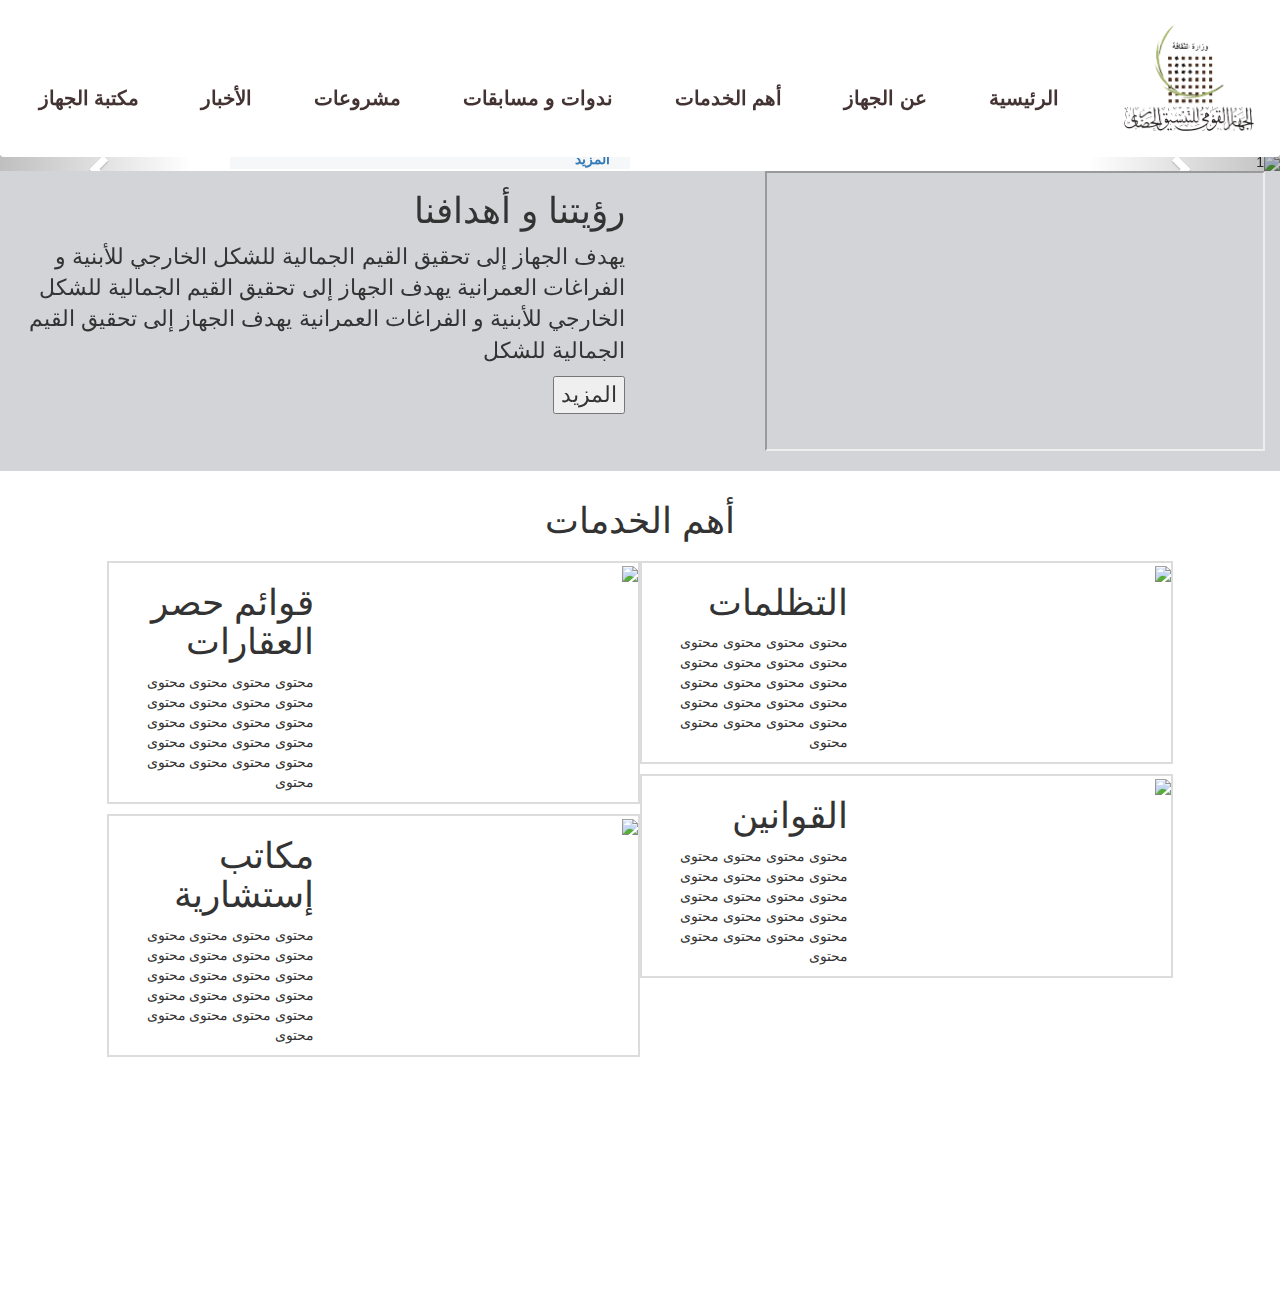
==== index.html @ 2d72dec8 "Version 1" ====
<!DOCTYPE html>
<html dir="rtl" lang="ar">

	<head>
		<meta charset="utf-8">
		<meta name="viewport" content="width=device-width, initial-scale=1, shrink-to-fit=no">
		<title> Urban Harmony </title>
		<link rel="stylesheet" href="css/bootstrap.min.css">
		<link rel="stylesheet" href="css/main.css">
	</head>

	<body>
		<!-- Code Start -->
		<div class="container-fluid">

			<div class="row">
				<header>
					<div class="col-xs-12 navbar sticky no-padding">
						<div class="nav-right-side col-xs-2 no-padding">
							<a id="logo" href="#"><img class="nav-brand" src="images/logo.png"></a>
						</div>
						<nav class="navul col-xs-10 no-padding">
							<ul class="col-xs-12">
								<li class="active"><a href="#" id="home">الرئيسية</a></li>
								<li><a href="#" id="about">عن الجهاز</a></li>
								<li><a href="#" id="services">أهم الخدمات </a></li>
								<li><a href="#" id="competitions">ندوات و مسابقات</a></li>
								<li><a href="#" id="projects">مشروعات</a></li>
								<li><a href="#" id="news">الأخبار</a></li>
								<li><a href="#" id="lib">مكتبة الجهاز</a></li>
							</ul>
						</nav>
					</div>
				</header>
			</div>

			<div class="page-content"> 

				<div class="row">
					<div class="col-xs-12 section2 no-padding ">
						<div id="myCarousel" class="carousel slide" data-ride="carousel">
							<!-- Indicators -->
							<ol class="carousel-indicators">
								<li data-target="#myCarousel" data-slide-to="0" class="active"></li>
								<li data-target="#myCarousel" data-slide-to="1"></li>
								<li data-target="#myCarousel" data-slide-to="2"></li>
							</ol>
							<!-- Wrapper for slides -->
							<div class="carousel-inner">
								<div class="item active">
									<img src="http://via.placeholder.com/1366x400" alt="1" style="width:100%;">
									<div class="carousel-content">
										<h1> عنوان الخبر </h1>
										<p>لوريم إيبسوم
											(Lorem Ipsum) هو ببساطة نص شكلي (بمعنى أن الغاية هي الشكل وليس المحتوى) ويُستخدم في صناعات المطابع ودور النشر. كان لوريم إيبسوم ولايزال المعيار للنص الشكلي منذ القرن الخامس عشر عندما قامت مطبعة مجهولة برص مجموعة من الأحرف بشكل عشوائي أخذتها من نص، لتكوّن كتيّب بمثابة دليل أو مرجع شكلي لهذه الأحرف. خمسة قرون من الزمن لم تقضي على هذا النص، بل انه حتى صار مستخدماً وبشكله الأصلي في الطباعة والتنضيد الإلكتروني. انتشر بشكل كبير في ستينيّات هذا القرن مع إصدار رقائق "ليتراسيت" (Letraset) البلاستيكية تحوي مقاطع من هذا النص، وعاد لينتشر مرة أخرى مؤخراَ مع ظهور برامج النشر الإلكتروني مثل "ألدوس بايج مايكر" (Aldus PageMaker) والتي حوت أيضاً على نسخ من نص لوريم إيبسوم.
										</p>
										<a href="#">المزيد</a>							  
									</div>
								</div>

								<div class="item">
									<img src="http://via.placeholder.com/1366x400" alt="3" style="width:100%;">
									<div class="carousel-content">
										<h1> عنوان الخبر </h1>
										<p>لوريم إيبسوم
											(Lorem Ipsum) هو ببساطة نص شكلي (بمعنى أن الغاية هي الشكل وليس المحتوى) ويُستخدم في صناعات المطابع ودور النشر. كان لوريم إيبسوم ولايزال المعيار للنص الشكلي منذ القرن الخامس عشر عندما قامت مطبعة مجهولة برص مجموعة من الأحرف بشكل عشوائي أخذتها من نص، لتكوّن كتيّب بمثابة دليل أو مرجع شكلي لهذه الأحرف. خمسة قرون من الزمن لم تقضي على هذا النص، بل انه حتى صار مستخدماً وبشكله الأصلي في الطباعة والتنضيد الإلكتروني. انتشر بشكل كبير في ستينيّات هذا القرن مع إصدار رقائق "ليتراسيت" (Letraset) البلاستيكية تحوي مقاطع من هذا النص، وعاد لينتشر مرة أخرى مؤخراَ مع ظهور برامج النشر الإلكتروني مثل "ألدوس بايج مايكر" (Aldus PageMaker) والتي حوت أيضاً على نسخ من نص لوريم إيبسوم.
										</p>
										<a href="#">المزيد</a>							  
									</div>
								</div>
								
								<div class="item">
									<img src="http://via.placeholder.com/1366x400" alt="3" style="width:100%;">
									<div class="carousel-content">
										<h1> عنوان الخبر </h1>
										<p>لوريم إيبسوم
											(Lorem Ipsum) هو ببساطة نص شكلي (بمعنى أن الغاية هي الشكل وليس المحتوى) ويُستخدم في صناعات المطابع ودور النشر. كان لوريم إيبسوم ولايزال المعيار للنص الشكلي منذ القرن الخامس عشر عندما قامت مطبعة مجهولة برص مجموعة من الأحرف بشكل عشوائي أخذتها من نص، لتكوّن كتيّب بمثابة دليل أو مرجع شكلي لهذه الأحرف. خمسة قرون من الزمن لم تقضي على هذا النص، بل انه حتى صار مستخدماً وبشكله الأصلي في الطباعة والتنضيد الإلكتروني. انتشر بشكل كبير في ستينيّات هذا القرن مع إصدار رقائق "ليتراسيت" (Letraset) البلاستيكية تحوي مقاطع من هذا النص، وعاد لينتشر مرة أخرى مؤخراَ مع ظهور برامج النشر الإلكتروني مثل "ألدوس بايج مايكر" (Aldus PageMaker) والتي حوت أيضاً على نسخ من نص لوريم إيبسوم.
										</p>
										<a href="#">المزيد</a>							  
									</div>
								</div>
								
								<!-- Left and right controls -->
								<a class="left carousel-control" href="#myCarousel" data-slide="prev">
									<span class="glyphicon glyphicon-chevron-left"></span>
									<span class="sr-only">Previous</span>
								</a>
								<a class="right carousel-control" href="#myCarousel" data-slide="next">
									<span class="glyphicon glyphicon-chevron-right"></span>
									<span class="sr-only">Next</span>
								</a>
							</div>
						</div>
					</div>
				</div>
				
				<div class="row">
					<div class="col-xs-12 no-padding sec3">
						<div class="col-xs-12 col-sm-6 sec3-leftside">
							<h1> رؤيتنا و أهدافنا</h1>
							<p>
								يهدف الجهاز إلى تحقيق القيم الجمالية للشكل الخارجي للأبنية و الفراغات العمرانية
								يهدف الجهاز إلى تحقيق القيم الجمالية للشكل الخارجي للأبنية و الفراغات العمرانية
								يهدف الجهاز إلى تحقيق القيم الجمالية للشكل 
							</p>
							<form class="sec3-btn" action="#">
								<input  type="submit" value="المزيد" />
							</form>
						</div>

						<div class="col-xs-12 col-sm-6 sec3-rightside">
							<iframe class="video-display"
									src="https://www.youtube.com/embed/tgbNymZ7vqY">
							</iframe>
						</div>
					</div>  
				</div>
				
				<div class="row">
					<div class="col-xs-10 sec4-services no-padding">
						<h1 class="sec4-h1">أهم الخدمات</h1>
						<div class="col-xs-12 col-sm-6 sec4-leftside no-padding">
							<div class="col-xs-12 upper-card no-padding service-card">
								<div class="col-xs-5 card-text">

									<h1>قوائم حصر العقارات</h1>
									<p>
										محتوى   محتوى   محتوى   محتوى   محتوى   محتوى   محتوى   محتوى   محتوى   محتوى   محتوى 
										محتوى   محتوى   محتوى   محتوى   محتوى   محتوى   محتوى   محتوى   محتوى   محتوى 
									</p>
								</div>
								<div class="card-img col-xs-7 no-padding ">
									<img class="sec4-card-img" src="http://via.placeholder.com/400x300">
								</div>
							</div>
							<div class="col-xs-12 down-card no-padding service-card">
								<div class="col-xs-5 card-text">

									<h1>مكاتب إستشارية</h1>
									<p>
										محتوى   محتوى   محتوى   محتوى   محتوى   محتوى   محتوى   محتوى   محتوى   محتوى   محتوى 
										محتوى   محتوى   محتوى   محتوى   محتوى   محتوى   محتوى   محتوى   محتوى   محتوى 
									</p>
								</div>
								<div class=" card-img col-xs-7 no-padding ">
									<img class="sec4-card-img" src="http://via.placeholder.com/400x300">
								</div>
							</div>
						</div> 
						<div class="col-xs-12 col-sm-6 sec4-rightside no-padding">
							<div class="col-xs-12 upper-card no-padding service-card">
								<div class="col-xs-5 card-text">

									<h1>التظلمات</h1>
									<p>
										محتوى   محتوى   محتوى   محتوى   محتوى   محتوى   محتوى   محتوى   محتوى   محتوى   محتوى 
										محتوى   محتوى   محتوى   محتوى   محتوى   محتوى   محتوى   محتوى   محتوى   محتوى 
									</p>
								</div>
								<div class="card-img col-xs-7 no-padding ">
									<img class="sec4-card-img" src="http://via.placeholder.com/400x300">
								</div>
							</div>
							<div class="col-xs-12 down-card no-padding service-card">
								<div class="col-xs-5 card-text">

									<h1>القوانين</h1>
									<p>
										محتوى   محتوى   محتوى   محتوى   محتوى   محتوى   محتوى   محتوى   محتوى   محتوى   محتوى 
										محتوى   محتوى   محتوى   محتوى   محتوى   محتوى   محتوى   محتوى   محتوى   محتوى 
									</p>
								</div>
								<div class=" card-img col-xs-7 no-padding ">
									<img class="sec4-card-img" src="http://via.placeholder.com/400x300">
								</div>
							</div>
						</div> 
					</div>
				</div>
			</div>				  
		</div>
		
		<!-- Code End --> 
		<script src="js/jquery-3.3.1.js"></script>
		<script src="https://cdnjs.cloudflare.com/ajax/libs/popper.js/1.12.9/umd/popper.min.js"></script>
		<script src="js/bootstrap.min.js"></script>

	</body>
</html>
---- css/main.css ----
.page-content{
	padding-top: 155px;	
}
.no-padding {
	padding: 0px;
}
.no-margin {
	margin:0px;
}
/** navbar start **/
.sticky {
  z-index:1000;
  position: fixed;
  top: 0;
  right: 0;
  left: 0;
}

.navbar {
	background-color: #ffffff;
}


.nav-right-side{
	float:right;
}

.nav-brand{
	width: 180px;
	height: 155px;
	float:right; 
	margin: 0;
    padding: 25px;
    color: #333;
}

nav ul {
  list-style-type: none;
  margin: 0 auto;
  margin-top: 77px;
 
}



nav {
  float: right;
}

nav ul li {
	
  float: right; 
  margin-right: 6%;
  font-size: 2vw;
  
}
nav ul li a {
  color: #433;
  text-decoration: none;
  text-transform: uppercase;
  font-size: 1.56vw;
  font-weight: bold;
  padding-bottom: .5em;
  transition: .10s color;
}
nav ul li a:hover {
  color: #6fb681;
  border-bottom: 3px solid #6fb681;
  text-decoration: none;
}
nav ul li a:active {
	 border-bottom: 3px solid #6fb681;
	 color: #6fb681;	
}
#home {
	    margin-right: -70px;
}
/** navbar end **/


/** carousel start **/
.carousel-img{
	position: relative;
}
.carousel-content {
    background-color: rgba(237, 239, 242, 0.5);
    width: 400px;
    height: 380px;
    position: absolute;
    bottom: 13%;
    left: 18%;
    z-index: 20;
    color: black;
}

.carousel-content p {
	width: 100%;
    word-wrap: break-word;
	padding: 20px 20px 0 20px;
}

.carousel-content h1 {
	padding-right: 20px;
}

.carousel-content a {
	font-weight: bolder;
	padding-right: 20px;
}

/** carousel end **/
/** sec3 our vision start **/
.sec3 {
	background-color: #d2d4d8;
	height:300px;
	width: 100%;
}

.video-display {
	height: 280px;
	width: 500px;
	float: none;
	margin: 0 auto;

	
}

.sec3-leftside {
    height: 100%;
    text-align: right;
    font-size: 22px;
}

sec3-btn{
	float: left;
	
}

/** sec3 our vision end **/
/** sec4 our services start **/
.sec4-services{
	height: 800px;
	margin: 0 auto;
	float: none;
}

/** sec4 our services start **/
.sec4-h1 {
	text-align: center;
	padding:  10px 0  10px 0;
}

.service-card{
	    border: solid 2px gainsboro;
}


.sec4-card-img {
	width:100%;
}

.sec4-services p {
	    width: 100%;
    word-wrap: break-word;
}

.down-card {
	    top: 10px;
}
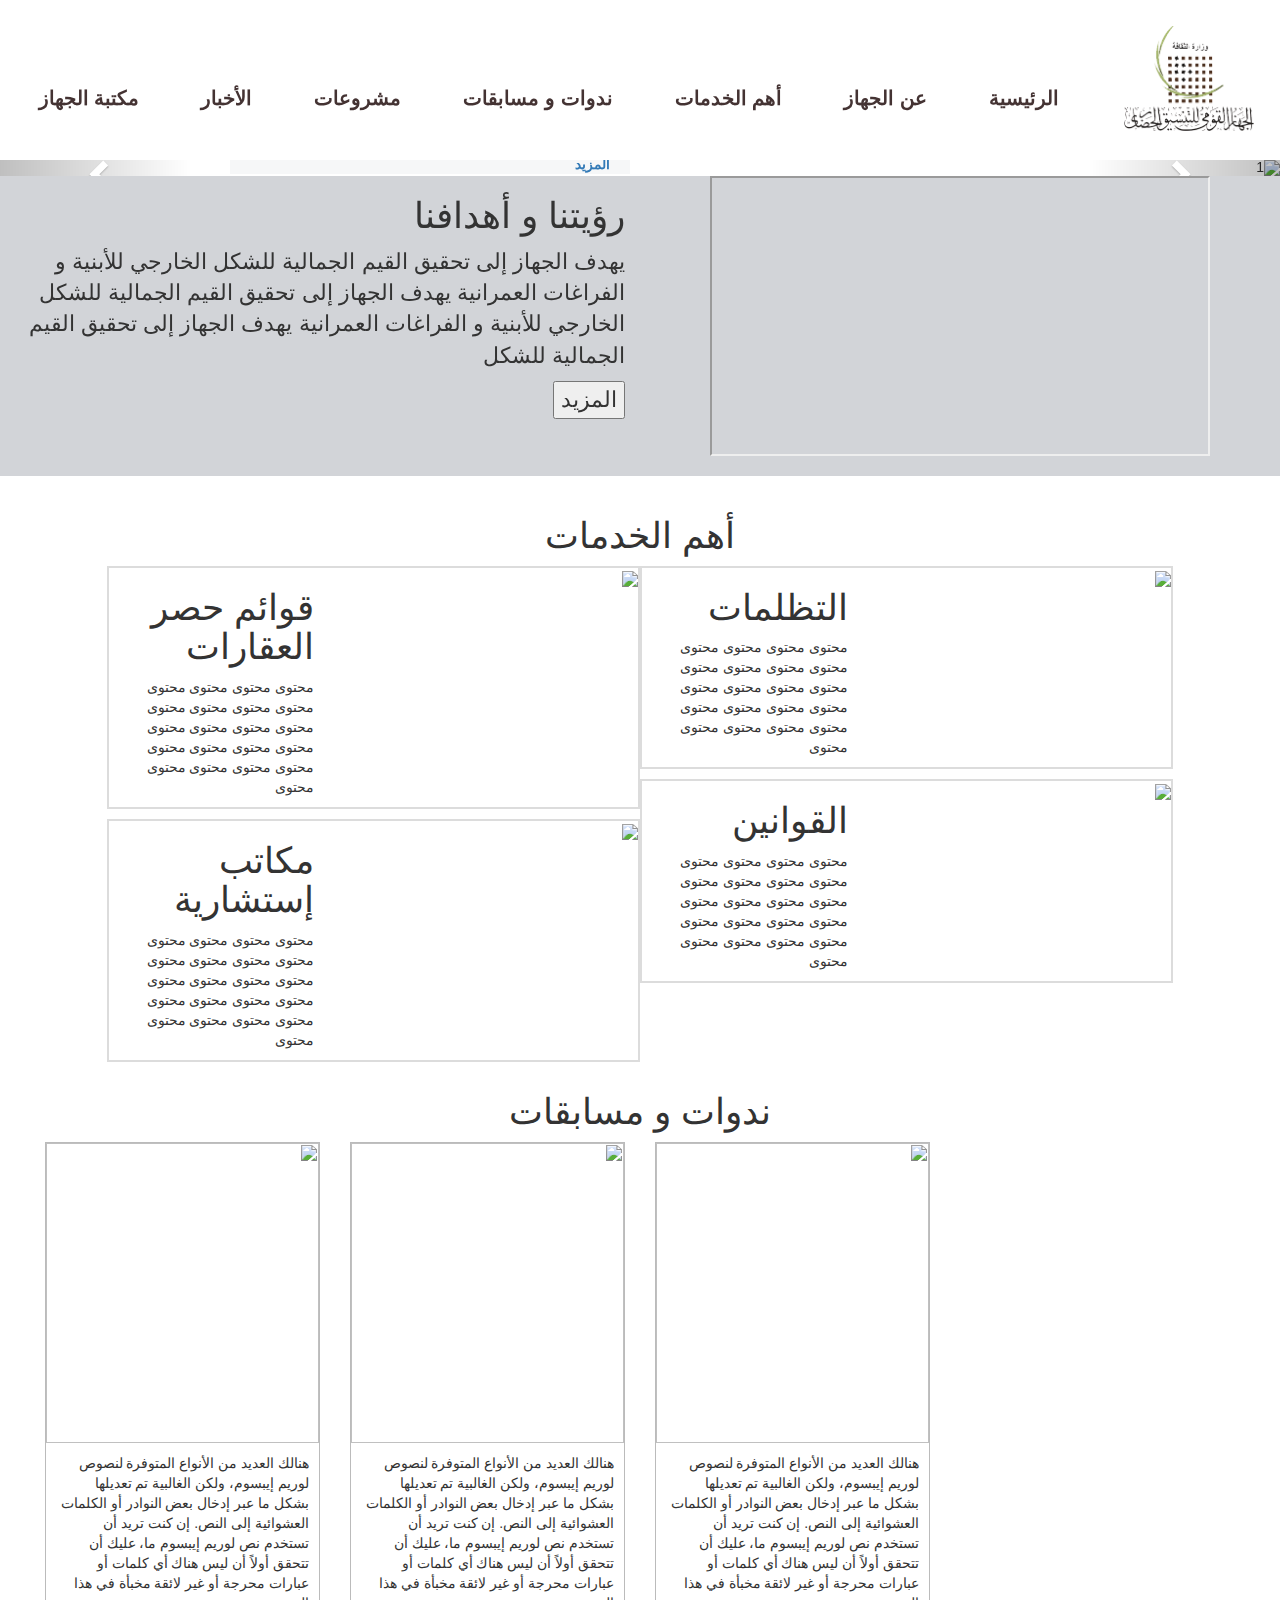
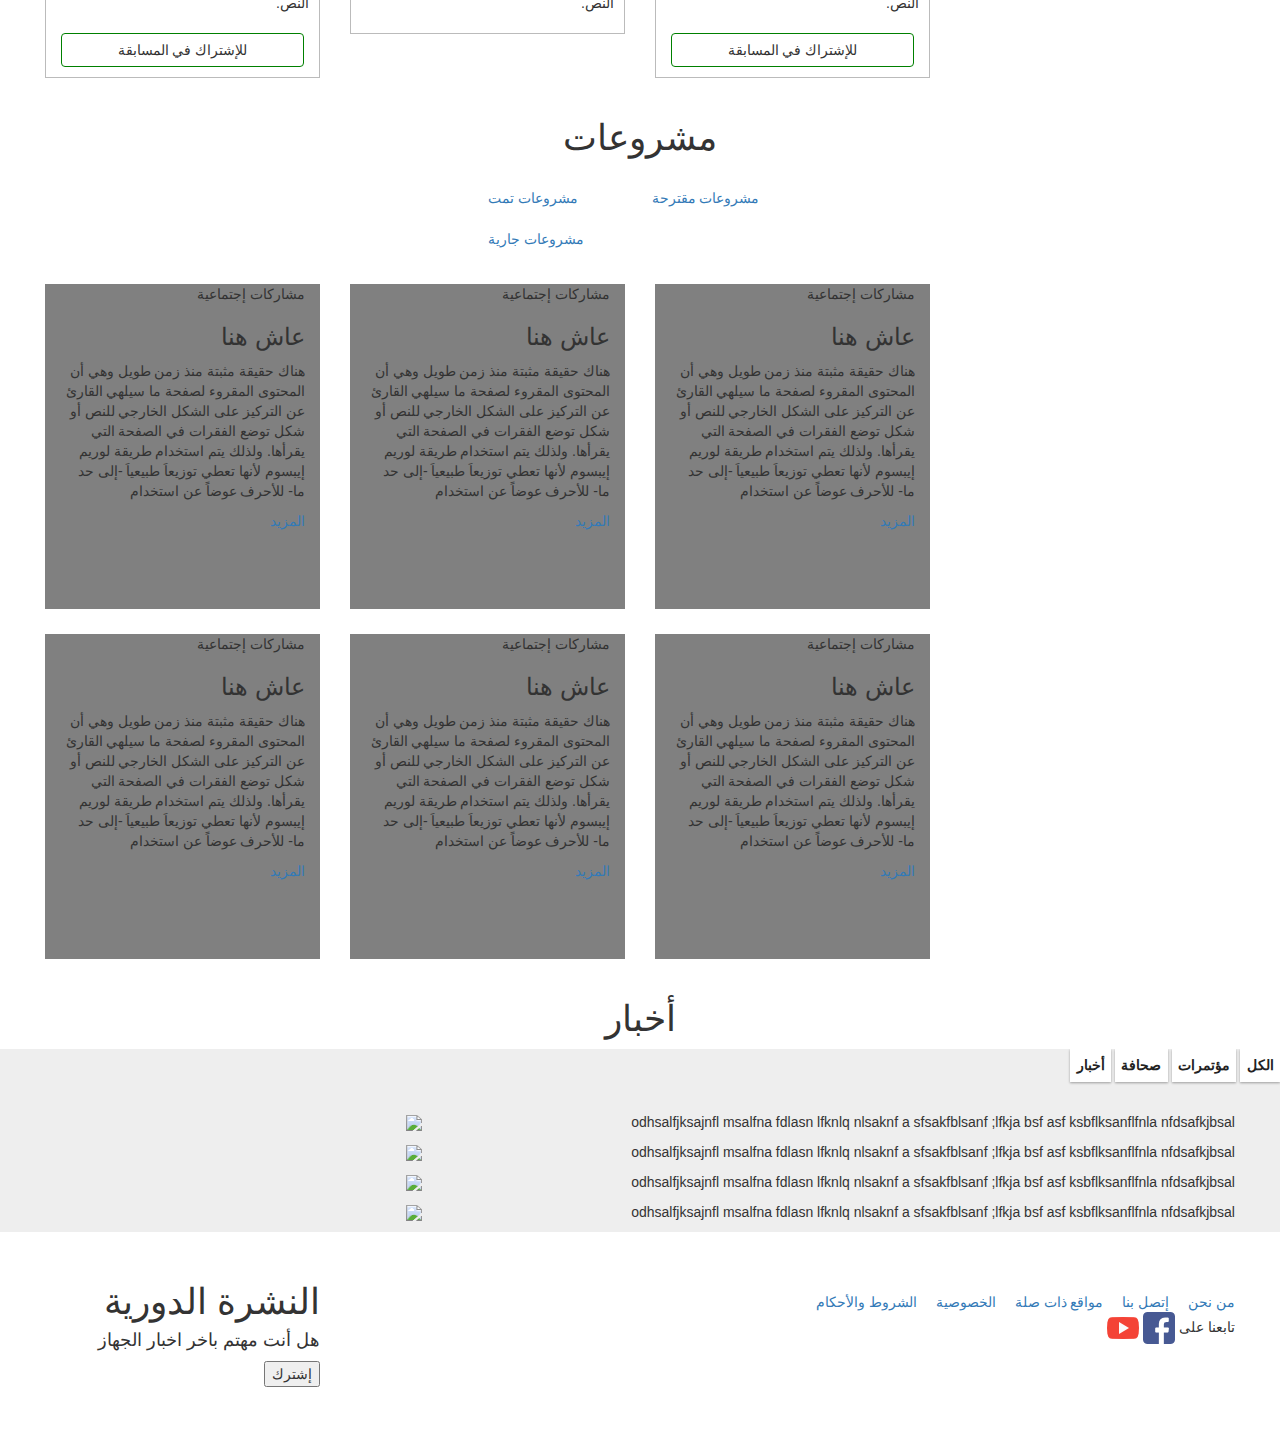
==== commit 569b087c: "Harmony" ====
--- a/index.html
+++ b/index.html
@@ -35,7 +35,7 @@
 			</div>
 
 			<div class="page-content"> 
-
+				<!-- Navbar --> 
 				<div class="row">
 					<div class="col-xs-12 section2 no-padding ">
 						<div id="myCarousel" class="carousel slide" data-ride="carousel">
@@ -68,7 +68,7 @@
 										<a href="#">المزيد</a>							  
 									</div>
 								</div>
-								
+
 								<div class="item">
 									<img src="http://via.placeholder.com/1366x400" alt="3" style="width:100%;">
 									<div class="carousel-content">
@@ -79,7 +79,7 @@
 										<a href="#">المزيد</a>							  
 									</div>
 								</div>
-								
+
 								<!-- Left and right controls -->
 								<a class="left carousel-control" href="#myCarousel" data-slide="prev">
 									<span class="glyphicon glyphicon-chevron-left"></span>
@@ -93,7 +93,7 @@
 						</div>
 					</div>
 				</div>
-				
+				<!-- Carousel -->  
 				<div class="row">
 					<div class="col-xs-12 no-padding sec3">
 						<div class="col-xs-12 col-sm-6 sec3-leftside">
@@ -115,10 +115,10 @@
 						</div>
 					</div>  
 				</div>
-				
+				<!-- Our Vision --> 
 				<div class="row">
 					<div class="col-xs-10 sec4-services no-padding">
-						<h1 class="sec4-h1">أهم الخدمات</h1>
+						<h1 class="sec-h1">أهم الخدمات</h1>
 						<div class="col-xs-12 col-sm-6 sec4-leftside no-padding">
 							<div class="col-xs-12 upper-card no-padding service-card">
 								<div class="col-xs-5 card-text">
@@ -177,13 +177,363 @@
 						</div> 
 					</div>
 				</div>
-			</div>				  
+				<!-- Competitions --> 
+				<div class="row">
+					<div class="col-xs-12 sec5">
+						<h1 class="sec-h1"> ندوات و مسابقات </h1>
+						<div class="col-xs-12 cardsContainer">
+							<div class="card-container col-xs-12 col-sm-3">
+								<div class="card col-xs-12 no-padding">
+									<div class="cardImg-container col-xs-12 no-padding">
+										<img class="cardImg" src="http://via.placeholder.com/300x300">
+									</div>
+									<div class="cardText col-xs-12">
+										<p>هنالك العديد من الأنواع المتوفرة لنصوص لوريم إيبسوم، ولكن الغالبية تم تعديلها بشكل ما عبر إدخال بعض النوادر أو الكلمات العشوائية إلى النص. إن كنت تريد أن تستخدم نص لوريم إيبسوم ما، عليك أن تتحقق أولاً أن ليس هناك أي كلمات أو عبارات محرجة أو غير لائقة مخبأة في هذا النص. </p>
+									</div>
+									<div class="col-xs-12 cardBtn">
+										<button type="button" class="actionBtn 	btn">للإشتراك في المسابقة</button>
+									</div>
+								</div>
+							</div>
+							<div class="card-container col-xs-12 col-sm-3">
+								<div class="card col-xs-12 no-padding">
+									<div class="cardImg-container col-xs-12 no-padding">
+										<img class="cardImg" src="http://via.placeholder.com/300x300">
+									</div>
+									<div class="cardText col-xs-12">
+										<p>هنالك العديد من الأنواع المتوفرة لنصوص لوريم إيبسوم، ولكن الغالبية تم تعديلها بشكل ما عبر إدخال بعض النوادر أو الكلمات العشوائية إلى النص. إن كنت تريد أن تستخدم نص لوريم إيبسوم ما، عليك أن تتحقق أولاً أن ليس هناك أي كلمات أو عبارات محرجة أو غير لائقة مخبأة في هذا النص. </p>
+									</div>
+
+								</div>
+							</div>
+							<div class="card-container col-xs-12 col-sm-3">
+								<div class="card col-xs-12 no-padding">
+									<div class="cardImg-container col-xs-12 no-padding">
+										<img class="cardImg" src="http://via.placeholder.com/300x300">
+									</div>
+									<div class="cardText col-xs-12">
+										<p>هنالك العديد من الأنواع المتوفرة لنصوص لوريم إيبسوم، ولكن الغالبية تم تعديلها بشكل ما عبر إدخال بعض النوادر أو الكلمات العشوائية إلى النص. إن كنت تريد أن تستخدم نص لوريم إيبسوم ما، عليك أن تتحقق أولاً أن ليس هناك أي كلمات أو عبارات محرجة أو غير لائقة مخبأة في هذا النص. </p>
+									</div>
+									<div class="col-xs-12 cardBtn">
+										<button type="button" class="actionBtn 	btn">للإشتراك في المسابقة</button>
+									</div>
+								</div>
+							</div>
+						</div>
+					</div>				  
+				</div>
+				<!-- Projects -->
+				<div class="row">
+					<h1 class="sec-h1">مشروعات</h1>
+					<div class="col-xs-12 tabs-container">
+						<ul class="col-xs-12 col-sm-4 nav nav-tabs no-padding">
+							<li><a data-toggle="tab" href="#menu3">مشروعات تمت</a></li>
+							<li><a data-toggle="tab" href="#menu2">مشروعات مقترحة</a></li>
+							<li><a data-toggle="tab" href="#menu1">مشروعات جارية</a></li>
+						</ul>
+
+
+						<div class="tab-content">
+							<div id="menu1" class="tab-pane fade col-xs-12 no-padding active in">
+								<div class="col-xs-12 tabs-upperRow">
+									<div class="col-xs-12 col-sm-3 projectCard-container">
+										<div class="projectCard col-xs-12 col-sm-12">
+											<p>مشاركات إجتماعية</p>
+											<h3>عاش هنا</h3>
+											<p>هناك حقيقة مثبتة منذ زمن طويل وهي أن المحتوى المقروء لصفحة ما سيلهي القارئ عن التركيز على الشكل الخارجي للنص أو شكل توضع الفقرات في الصفحة التي يقرأها. ولذلك يتم استخدام طريقة لوريم إيبسوم لأنها تعطي توزيعاَ طبيعياَ -إلى حد ما- للأحرف عوضاً عن استخدام</p>
+											<a href="#">المزيد</a>
+										</div>
+									</div>
+									<div class="col-xs-12 col-sm-3 projectCard-container">
+										<div class="projectCard col-xs-12 col-sm-12">
+											<p>مشاركات إجتماعية</p>
+											<h3>عاش هنا</h3>
+											<p>هناك حقيقة مثبتة منذ زمن طويل وهي أن المحتوى المقروء لصفحة ما سيلهي القارئ عن التركيز على الشكل الخارجي للنص أو شكل توضع الفقرات في الصفحة التي يقرأها. ولذلك يتم استخدام طريقة لوريم إيبسوم لأنها تعطي توزيعاَ طبيعياَ -إلى حد ما- للأحرف عوضاً عن استخدام</p>
+											<a href="#">المزيد</a>
+										</div>
+									</div>
+									<div class="col-xs-12 col-sm-3 projectCard-container">
+										<div class="projectCard col-xs-12 col-sm-12">
+											<p>مشاركات إجتماعية</p>
+											<h3>عاش هنا</h3>
+											<p>هناك حقيقة مثبتة منذ زمن طويل وهي أن المحتوى المقروء لصفحة ما سيلهي القارئ عن التركيز على الشكل الخارجي للنص أو شكل توضع الفقرات في الصفحة التي يقرأها. ولذلك يتم استخدام طريقة لوريم إيبسوم لأنها تعطي توزيعاَ طبيعياَ -إلى حد ما- للأحرف عوضاً عن استخدام</p>
+											<a href="#">المزيد</a>
+										</div>
+									</div>
+								</div>
+
+								<div class="col-xs-12 tabs-downRow">
+									<div class="col-xs-12 col-sm-3 projectCard-container">
+										<div class="projectCard col-xs-12 col-sm-12">
+											<p>مشاركات إجتماعية</p>
+											<h3>عاش هنا</h3>
+											<p>هناك حقيقة مثبتة منذ زمن طويل وهي أن المحتوى المقروء لصفحة ما سيلهي القارئ عن التركيز على الشكل الخارجي للنص أو شكل توضع الفقرات في الصفحة التي يقرأها. ولذلك يتم استخدام طريقة لوريم إيبسوم لأنها تعطي توزيعاَ طبيعياَ -إلى حد ما- للأحرف عوضاً عن استخدام</p>
+											<a href="#">المزيد</a>
+										</div>
+									</div>
+									<div class="col-xs-12 col-sm-3 projectCard-container">
+										<div class="projectCard col-xs-12 col-sm-12">
+											<p>مشاركات إجتماعية</p>
+											<h3>عاش هنا</h3>
+											<p>هناك حقيقة مثبتة منذ زمن طويل وهي أن المحتوى المقروء لصفحة ما سيلهي القارئ عن التركيز على الشكل الخارجي للنص أو شكل توضع الفقرات في الصفحة التي يقرأها. ولذلك يتم استخدام طريقة لوريم إيبسوم لأنها تعطي توزيعاَ طبيعياَ -إلى حد ما- للأحرف عوضاً عن استخدام</p>
+											<a href="#">المزيد</a>
+										</div>
+									</div>
+									<div class="col-xs-12 col-sm-3 projectCard-container">
+										<div class="projectCard col-xs-12 col-sm-12">
+											<p>مشاركات إجتماعية</p>
+											<h3>عاش هنا</h3>
+											<p>هناك حقيقة مثبتة منذ زمن طويل وهي أن المحتوى المقروء لصفحة ما سيلهي القارئ عن التركيز على الشكل الخارجي للنص أو شكل توضع الفقرات في الصفحة التي يقرأها. ولذلك يتم استخدام طريقة لوريم إيبسوم لأنها تعطي توزيعاَ طبيعياَ -إلى حد ما- للأحرف عوضاً عن استخدام</p>
+											<a href="#">المزيد</a>
+										</div>
+									</div>	
+								</div>
+
+							</div>
+							<div id="menu2" class="tab-pane fade col-xs-12 no-padding">
+								<div class="col-xs-12 tabs-upperRow">
+									<div class="col-xs-12 col-sm-3 projectCard-container">
+										<div class="projectCard col-xs-12 col-sm-12">
+											<p>مشاركات إجتماعية</p>
+											<h3>عاش هنا</h3>
+											<p>هناك حقيقة مثبتة منذ زمن طويل وهي أن المحتوى المقروء لصفحة ما سيلهي القارئ عن التركيز على الشكل الخارجي للنص أو شكل توضع الفقرات في الصفحة التي يقرأها. ولذلك يتم استخدام طريقة لوريم إيبسوم لأنها تعطي توزيعاَ طبيعياَ -إلى حد ما- للأحرف عوضاً عن استخدام</p>
+											<a href="#">المزيد</a>
+										</div>
+									</div>
+									<div class="col-xs-12 col-sm-3 projectCard-container">
+										<div class="projectCard col-xs-12 col-sm-12">
+											<p>مشاركات إجتماعية</p>
+											<h3>عاش هنا</h3>
+											<p>هناك حقيقة مثبتة منذ زمن طويل وهي أن المحتوى المقروء لصفحة ما سيلهي القارئ عن التركيز على الشكل الخارجي للنص أو شكل توضع الفقرات في الصفحة التي يقرأها. ولذلك يتم استخدام طريقة لوريم إيبسوم لأنها تعطي توزيعاَ طبيعياَ -إلى حد ما- للأحرف عوضاً عن استخدام</p>
+											<a href="#">المزيد</a>
+										</div>
+									</div>
+									<div class="col-xs-12 col-sm-3 projectCard-container">
+										<div class="projectCard col-xs-12 col-sm-12">
+											<p>مشاركات إجتماعية</p>
+											<h3>عاش هنا</h3>
+											<p>هناك حقيقة مثبتة منذ زمن طويل وهي أن المحتوى المقروء لصفحة ما سيلهي القارئ عن التركيز على الشكل الخارجي للنص أو شكل توضع الفقرات في الصفحة التي يقرأها. ولذلك يتم استخدام طريقة لوريم إيبسوم لأنها تعطي توزيعاَ طبيعياَ -إلى حد ما- للأحرف عوضاً عن استخدام</p>
+											<a href="#">المزيد</a>
+										</div>
+									</div>
+								</div>
+
+								<div class="col-xs-12 tabs-downRow">
+									<div class="col-xs-12 col-sm-3 projectCard-container">
+										<div class="projectCard col-xs-12 col-sm-12">
+											<p>مشاركات إجتماعية</p>
+											<h3>عاش هنا</h3>
+											<p>هناك حقيقة مثبتة منذ زمن طويل وهي أن المحتوى المقروء لصفحة ما سيلهي القارئ عن التركيز على الشكل الخارجي للنص أو شكل توضع الفقرات في الصفحة التي يقرأها. ولذلك يتم استخدام طريقة لوريم إيبسوم لأنها تعطي توزيعاَ طبيعياَ -إلى حد ما- للأحرف عوضاً عن استخدام</p>
+											<a href="#">المزيد</a>
+										</div>
+									</div>
+									<div class="col-xs-12 col-sm-3 projectCard-container">
+										<div class="projectCard col-xs-12 col-sm-12">
+											<p>مشاركات إجتماعية</p>
+											<h3>عاش هنا</h3>
+											<p>هناك حقيقة مثبتة منذ زمن طويل وهي أن المحتوى المقروء لصفحة ما سيلهي القارئ عن التركيز على الشكل الخارجي للنص أو شكل توضع الفقرات في الصفحة التي يقرأها. ولذلك يتم استخدام طريقة لوريم إيبسوم لأنها تعطي توزيعاَ طبيعياَ -إلى حد ما- للأحرف عوضاً عن استخدام</p>
+											<a href="#">المزيد</a>
+										</div>
+									</div>
+									<div class="col-xs-12 col-sm-3 projectCard-container">
+										<div class="projectCard col-xs-12 col-sm-12">
+											<p>مشاركات إجتماعية</p>
+											<h3>عاش هنا</h3>
+											<p>هناك حقيقة مثبتة منذ زمن طويل وهي أن المحتوى المقروء لصفحة ما سيلهي القارئ عن التركيز على الشكل الخارجي للنص أو شكل توضع الفقرات في الصفحة التي يقرأها. ولذلك يتم استخدام طريقة لوريم إيبسوم لأنها تعطي توزيعاَ طبيعياَ -إلى حد ما- للأحرف عوضاً عن استخدام</p>
+											<a href="#">المزيد</a>
+										</div>
+									</div>	
+								</div>
+
+							</div>
+							<div id="menu3" class="tab-pane fade col-xs-12 no-padding">
+								<div class="col-xs-12 tabs-upperRow">
+									<div class="col-xs-12 col-sm-3 projectCard-container">
+										<div class="projectCard col-xs-12 col-sm-12">
+											<p>مشاركات إجتماعية</p>
+											<h3>عاش هنا</h3>
+											<p>هناك حقيقة مثبتة منذ زمن طويل وهي أن المحتوى المقروء لصفحة ما سيلهي القارئ عن التركيز على الشكل الخارجي للنص أو شكل توضع الفقرات في الصفحة التي يقرأها. ولذلك يتم استخدام طريقة لوريم إيبسوم لأنها تعطي توزيعاَ طبيعياَ -إلى حد ما- للأحرف عوضاً عن استخدام</p>
+											<a href="#">المزيد</a>
+										</div>
+									</div>
+									<div class="col-xs-12 col-sm-3 projectCard-container">
+										<div class="projectCard col-xs-12 col-sm-12">
+											<p>مشاركات إجتماعية</p>
+											<h3>عاش هنا</h3>
+											<p>هناك حقيقة مثبتة منذ زمن طويل وهي أن المحتوى المقروء لصفحة ما سيلهي القارئ عن التركيز على الشكل الخارجي للنص أو شكل توضع الفقرات في الصفحة التي يقرأها. ولذلك يتم استخدام طريقة لوريم إيبسوم لأنها تعطي توزيعاَ طبيعياَ -إلى حد ما- للأحرف عوضاً عن استخدام</p>
+											<a href="#">المزيد</a>
+										</div>
+									</div>
+									<div class="col-xs-12 col-sm-3 projectCard-container">
+										<div class="projectCard col-xs-12 col-sm-12">
+											<p>مشاركات إجتماعية</p>
+											<h3>عاش هنا</h3>
+											<p>هناك حقيقة مثبتة منذ زمن طويل وهي أن المحتوى المقروء لصفحة ما سيلهي القارئ عن التركيز على الشكل الخارجي للنص أو شكل توضع الفقرات في الصفحة التي يقرأها. ولذلك يتم استخدام طريقة لوريم إيبسوم لأنها تعطي توزيعاَ طبيعياَ -إلى حد ما- للأحرف عوضاً عن استخدام</p>
+											<a href="#">المزيد</a>
+										</div>
+									</div>
+								</div>
+
+								<div class="col-xs-12 tabs-downRow">
+									<div class="col-xs-12 col-sm-3 projectCard-container">
+										<div class="projectCard col-xs-12 col-sm-12">
+											<p>مشاركات إجتماعية</p>
+											<h3>عاش هنا</h3>
+											<p>هناك حقيقة مثبتة منذ زمن طويل وهي أن المحتوى المقروء لصفحة ما سيلهي القارئ عن التركيز على الشكل الخارجي للنص أو شكل توضع الفقرات في الصفحة التي يقرأها. ولذلك يتم استخدام طريقة لوريم إيبسوم لأنها تعطي توزيعاَ طبيعياَ -إلى حد ما- للأحرف عوضاً عن استخدام</p>
+											<a href="#">المزيد</a>
+										</div>
+									</div>
+									<div class="col-xs-12 col-sm-3 projectCard-container">
+										<div class="projectCard col-xs-12 col-sm-12">
+											<p>مشاركات إجتماعية</p>
+											<h3>عاش هنا</h3>
+											<p>هناك حقيقة مثبتة منذ زمن طويل وهي أن المحتوى المقروء لصفحة ما سيلهي القارئ عن التركيز على الشكل الخارجي للنص أو شكل توضع الفقرات في الصفحة التي يقرأها. ولذلك يتم استخدام طريقة لوريم إيبسوم لأنها تعطي توزيعاَ طبيعياَ -إلى حد ما- للأحرف عوضاً عن استخدام</p>
+											<a href="#">المزيد</a>
+										</div>
+									</div>
+									<div class="col-xs-12 col-sm-3 projectCard-container">
+										<div class="projectCard col-xs-12 col-sm-12">
+											<p>مشاركات إجتماعية</p>
+											<h3>عاش هنا</h3>
+											<p>هناك حقيقة مثبتة منذ زمن طويل وهي أن المحتوى المقروء لصفحة ما سيلهي القارئ عن التركيز على الشكل الخارجي للنص أو شكل توضع الفقرات في الصفحة التي يقرأها. ولذلك يتم استخدام طريقة لوريم إيبسوم لأنها تعطي توزيعاَ طبيعياَ -إلى حد ما- للأحرف عوضاً عن استخدام</p>
+											<a href="#">المزيد</a>
+										</div>
+									</div>	
+								</div>
+
+							</div>
+
+						</div>
+					</div>
+				</div>
+				<!--News-->
+				<div class="row">
+					<h1 class="sec-h1"> أخبار</h1>
+					<div class="filter-container"> 
+							<input type="radio" id="all" name="color"/>
+							<label class="filter-allBtn filterBtn" for="all">الكل</label>
+							<input type="radio" id="conferenceCard" name="color" />
+							<label class="filter-conBtn filterBtn" for="conferenceCard">مؤتمرات</label>
+							<input type="radio" id="pressCard" name="color"/>
+							<label class="filter-pressBtn filterBtn" for="pressCard">صحافة</label>
+							<input type="radio" id="newsCard" name="color"/>
+							<label class="filter-newsCard filterBtn" for="newsCard">أخبار</label>
+						<!--NEWS CARDS START-->
+						<div class="tite conferenceCard col-xs-12"> 
+							<div class="col-xs-12 card-container">
+								<div class="col-xs-4">
+									<img src="#">
+								</div>
+								<div class="col-xs-8">
+									<p>odhsalfjksajnfl msalfna fdlasn lfknlq nlsaknf a
+										sfsakfblsanf ;lfkja bsf
+										asf ksbflksanflfnla nfdsafkjbsal</p>
+								</div>
+							</div>
+
+						</div>
+
+						<div class="tile pressCard col-xs-12">
+							<div class="col-xs-12 card-container">
+								<div class="col-xs-4">
+									<img src="#">
+								</div>
+								<div class="col-xs-8">
+									<p>odhsalfjksajnfl msalfna fdlasn lfknlq nlsaknf a
+										sfsakfblsanf ;lfkja bsf
+										asf ksbflksanflfnla nfdsafkjbsal</p>
+								</div>
+							</div>
+
+						</div>
+
+						<div class="tile conferenceCard col-xs-12">
+							<div class="col-xs-12 card-container">
+								<div class="col-xs-4">
+									<img src="#">
+								</div>
+								<div class="col-xs-8">
+									<p>odhsalfjksajnfl msalfna fdlasn lfknlq nlsaknf a
+										sfsakfblsanf ;lfkja bsf
+										asf ksbflksanflfnla nfdsafkjbsal</p>
+								</div>
+							</div>
+
+
+						</div>
+
+						<div class="tile newsCard col-xs-12">     
+							<div class="col-xs-12 card-container">
+								<div class="col-xs-4">
+									<img src="#">
+								</div>
+								<div class="col-xs-8">
+									<p>odhsalfjksajnfl msalfna fdlasn lfknlq nlsaknf a
+										sfsakfblsanf ;lfkja bsf
+										asf ksbflksanflfnla nfdsafkjbsal</p>
+								</div>
+							</div>
+
+						</div>
+						<!--NEWS CARDS END-->
+					</div>
+				</div>
+
+
+			</div>
+			<!-- Footer -->
+			<div class="row">
+				<div class="col-xs-12 footer_container">
+					<div class="footer col-xs-12">
+						<div class="footer-leftSide col-xs-3">
+							<h1> النشرة الدورية</h1>
+							<h4> هل أنت مهتم باخر اخبار الجهاز</h4>
+							<button type="button" class="subscribeBtn">إشترك</button>
+						</div>
+						<div class="footer-rightSide col-xs-9">
+							<div class="footerLinks col-xs-12 no-padding">
+								<a href="#">من نحن</a>
+								<a href="#">إتصل بنا</a>
+								<a href="#">مواقع ذات صلة</a>
+								<a href="#">الخصوصية</a>
+								<a href="#">الشروط والأحكام</a>
+							</div>
+							<div class="col-xs-12 no-padding followUs">
+								<span>تابعنا على</span>
+								<a href="default.asp"><img src="images/icons/facebook.png" class="fbIcon" ></a>
+								<a href="default.asp"><img src="images/icons/youtube.png" class="ytIcon" ></a>
+							</div>
+						</div>
+					</div>
+				</div>
+			</div>
 		</div>
-		
+
 		<!-- Code End --> 
 		<script src="js/jquery-3.3.1.js"></script>
 		<script src="https://cdnjs.cloudflare.com/ajax/libs/popper.js/1.12.9/umd/popper.min.js"></script>
 		<script src="js/bootstrap.min.js"></script>
 
 	</body>
-</html>+</html>
+
+
+
+
+
+
+
+
+
+
+
+
+
+
+
+
+
+
+
+
+
--- a/css/main.css
+++ b/css/main.css
@@ -1,5 +1,7 @@
-.page-content{
-	padding-top: 155px;	
+
+.sec-h1{
+	text-align: center;
+	padding-top: 20px;
 }
 .no-padding {
 	padding: 0px;
@@ -7,107 +9,92 @@
 .no-margin {
 	margin:0px;
 }
+.page-content {
+	padding-top: 160px;
+}
+
 /** navbar start **/
 .sticky {
-  z-index:1000;
-  position: fixed;
-  top: 0;
-  right: 0;
-  left: 0;
-}
-
+	z-index:1000;
+	position: fixed;
+	top: 0;
+	right: 0;
+	left: 0;
+}
 .navbar {
 	background-color: #ffffff;
 }
-
-
 .nav-right-side{
 	float:right;
 }
-
 .nav-brand{
 	width: 180px;
 	height: 155px;
 	float:right; 
 	margin: 0;
-    padding: 25px;
-    color: #333;
-}
-
+	padding: 25px;
+	color: #333;
+}
 nav ul {
-  list-style-type: none;
-  margin: 0 auto;
-  margin-top: 77px;
- 
-}
-
-
-
-nav {
-  float: right;
-}
-
+	list-style-type: none;
+	margin: 0 auto;
+	margin-top: 77px;
+}
 nav ul li {
-	
-  float: right; 
-  margin-right: 6%;
-  font-size: 2vw;
-  
+
+	float: right; 
+	margin-right: 6%;
+	font-size: 2vw;
 }
 nav ul li a {
-  color: #433;
-  text-decoration: none;
-  text-transform: uppercase;
-  font-size: 1.56vw;
-  font-weight: bold;
-  padding-bottom: .5em;
-  transition: .10s color;
+	color: #433;
+	text-decoration: none;
+	text-transform: uppercase;
+	font-size: 1.56vw;
+	font-weight: bold;
+	padding-bottom: .5em;
+	transition: .10s color;
 }
 nav ul li a:hover {
-  color: #6fb681;
-  border-bottom: 3px solid #6fb681;
-  text-decoration: none;
+	color: #6fb681;
+	border-bottom: 3px solid #6fb681;
+	text-decoration: none;
 }
 nav ul li a:active {
-	 border-bottom: 3px solid #6fb681;
-	 color: #6fb681;	
+	border-bottom: 3px solid #6fb681;
+	color: #6fb681;	
 }
 #home {
-	    margin-right: -70px;
+	margin-right: -70px;
 }
 /** navbar end **/
-
 
 /** carousel start **/
 .carousel-img{
 	position: relative;
 }
 .carousel-content {
-    background-color: rgba(237, 239, 242, 0.5);
-    width: 400px;
-    height: 380px;
-    position: absolute;
-    bottom: 13%;
-    left: 18%;
-    z-index: 20;
-    color: black;
-}
-
+	background-color: rgba(237, 239, 242, 0.5);
+	width: 400px;
+	height: 380px;
+	position: absolute;
+	bottom: 13%;
+	left: 18%;
+	z-index: 20;
+	color: black;
+}
 .carousel-content p {
 	width: 100%;
-    word-wrap: break-word;
+	word-wrap: break-word;
 	padding: 20px 20px 0 20px;
 }
-
 .carousel-content h1 {
 	padding-right: 20px;
 }
-
 .carousel-content a {
 	font-weight: bolder;
 	padding-right: 20px;
 }
-
 /** carousel end **/
 /** sec3 our vision start **/
 .sec3 {
@@ -115,55 +102,177 @@
 	height:300px;
 	width: 100%;
 }
-
 .video-display {
+	display:block;
 	height: 280px;
 	width: 500px;
 	float: none;
 	margin: 0 auto;
-
-	
-}
-
+}
 .sec3-leftside {
-    height: 100%;
-    text-align: right;
-    font-size: 22px;
-}
-
+	height: 100%;
+	text-align: right;
+	font-size: 22px;
+}
 sec3-btn{
 	float: left;
-	
-}
-
+}
 /** sec3 our vision end **/
+
 /** sec4 our services start **/
 .sec4-services{
-	height: 800px;
 	margin: 0 auto;
 	float: none;
 }
-
 /** sec4 our services start **/
-.sec4-h1 {
-	text-align: center;
-	padding:  10px 0  10px 0;
-}
-
 .service-card{
-	    border: solid 2px gainsboro;
-}
-
-
+	border: solid 2px gainsboro;
+}
 .sec4-card-img {
 	width:100%;
 }
-
 .sec4-services p {
-	    width: 100%;
-    word-wrap: break-word;
-}
-
+	width: 100%;
+	word-wrap: break-word;
+}
 .down-card {
-	    top: 10px;
-}
+	top: 10px;
+}
+/** sec4 our services end **/
+
+/** sec5 Competetions start **/
+.card {
+	border: 1px solid #bbbbbb;
+}
+.cardText {
+	width: 100%;
+	word-wrap: break-word;
+}
+.cardImg-container {
+	width:100%;
+}
+.cardImg {
+	width: 100%;
+	height: 300px;
+}
+.cardText {
+	padding: 10px;
+}
+.actionBtn {
+	width: 100%;
+	background: white;
+	border: 1px solid green;
+}
+.cardBtn{
+	padding-bottom: 10px;
+}
+/** sec5 Competetions end **/
+
+/** sec5 Projects start **/
+.nav-tabs li a {
+	margin-left: 40px;
+}
+.tabs-container ul {
+	margin: 0 auto;
+	float: none;
+}
+.tabs-container {
+	padding-top: 10px;
+}
+.tabs-upperRow{
+	padding-top: 25px;
+}
+.tabs-downRow{
+	margin-top: 25px;
+}
+.nav-tabs li.active a, .nav-tabs li.active a:focus, .nav-tabs li.active a:hover{
+	border: none;
+	border-bottom: 1px solid yellow;
+}
+.nav-tabs {
+	border-bottom: none;
+}
+.projectCard{
+	background-color: gray;
+	height: 325px;
+}
+/** sec5 Projects end **/
+
+/** sec5 News start **/
+
+/*FILTER START*/
+.filter-container {
+	width:100%;
+	margin:0 auto;
+	background: #eee;
+	overflow: hidden;
+}
+input[type="radio"] {
+
+	display:none;
+}
+label {
+
+	text-align:center;
+	background:#ffffff;
+	box-shadow: 0 1px 3px rgba(0,0,0,0.12), 0 1px 2px rgba(0,0,0,0.24);
+	color:#222222;
+	padding:0.5%;
+	margin-bottom:30px;
+	cursor:pointer;
+}
+input[type="radio"][id="conferenceCard"]:checked + label {
+	background:#6666ff;
+}
+input[type="radio"][id="conferenceCard"]:checked ~ .pressCard, input[type="radio"][id="conferenceCard"]:checked ~ .newsCard {
+	width:0;
+	height:0;
+	padding:0;
+	margin:0;
+	opacity:0;
+}
+input[type="radio"][id="pressCard"]:checked + label {
+	background:#ff4466;
+}
+input[type="radio"][id="pressCard"]:checked ~ .conferenceCard, input[type="radio"][id="pressCard"]:checked ~ .newsCard {
+	width:0;
+	height:0;
+	padding:0;
+	margin:0;
+	opacity:0;
+}
+input[type="radio"][id="newsCard"]:checked + label {
+	background:#66dd99;
+}
+input[type="radio"][id="newsCard"]:checked ~ .conferenceCard, input[type="radio"][id="newsCard"]:checked ~ .pressCard {
+	width:0;
+	height:0;
+	padding:0;
+	margin:0;
+	opacity:0;
+}
+.tile {
+
+
+	transition:all 0.5s;
+
+}
+/*FILTER END*/
+
+/** sec5 News end **/
+
+/** sec5 Footer start **/
+.footer {
+	padding-top: 30px;
+	height:200px;
+}
+.footer-rightSide .footerLinks a{
+	padding-top: 30px;
+	padding: 15px 0px 0px 15px;
+}
+.footer-rightSide{
+	padding-top: 30px;
+}
+
+
+/** sec5 footer end **/
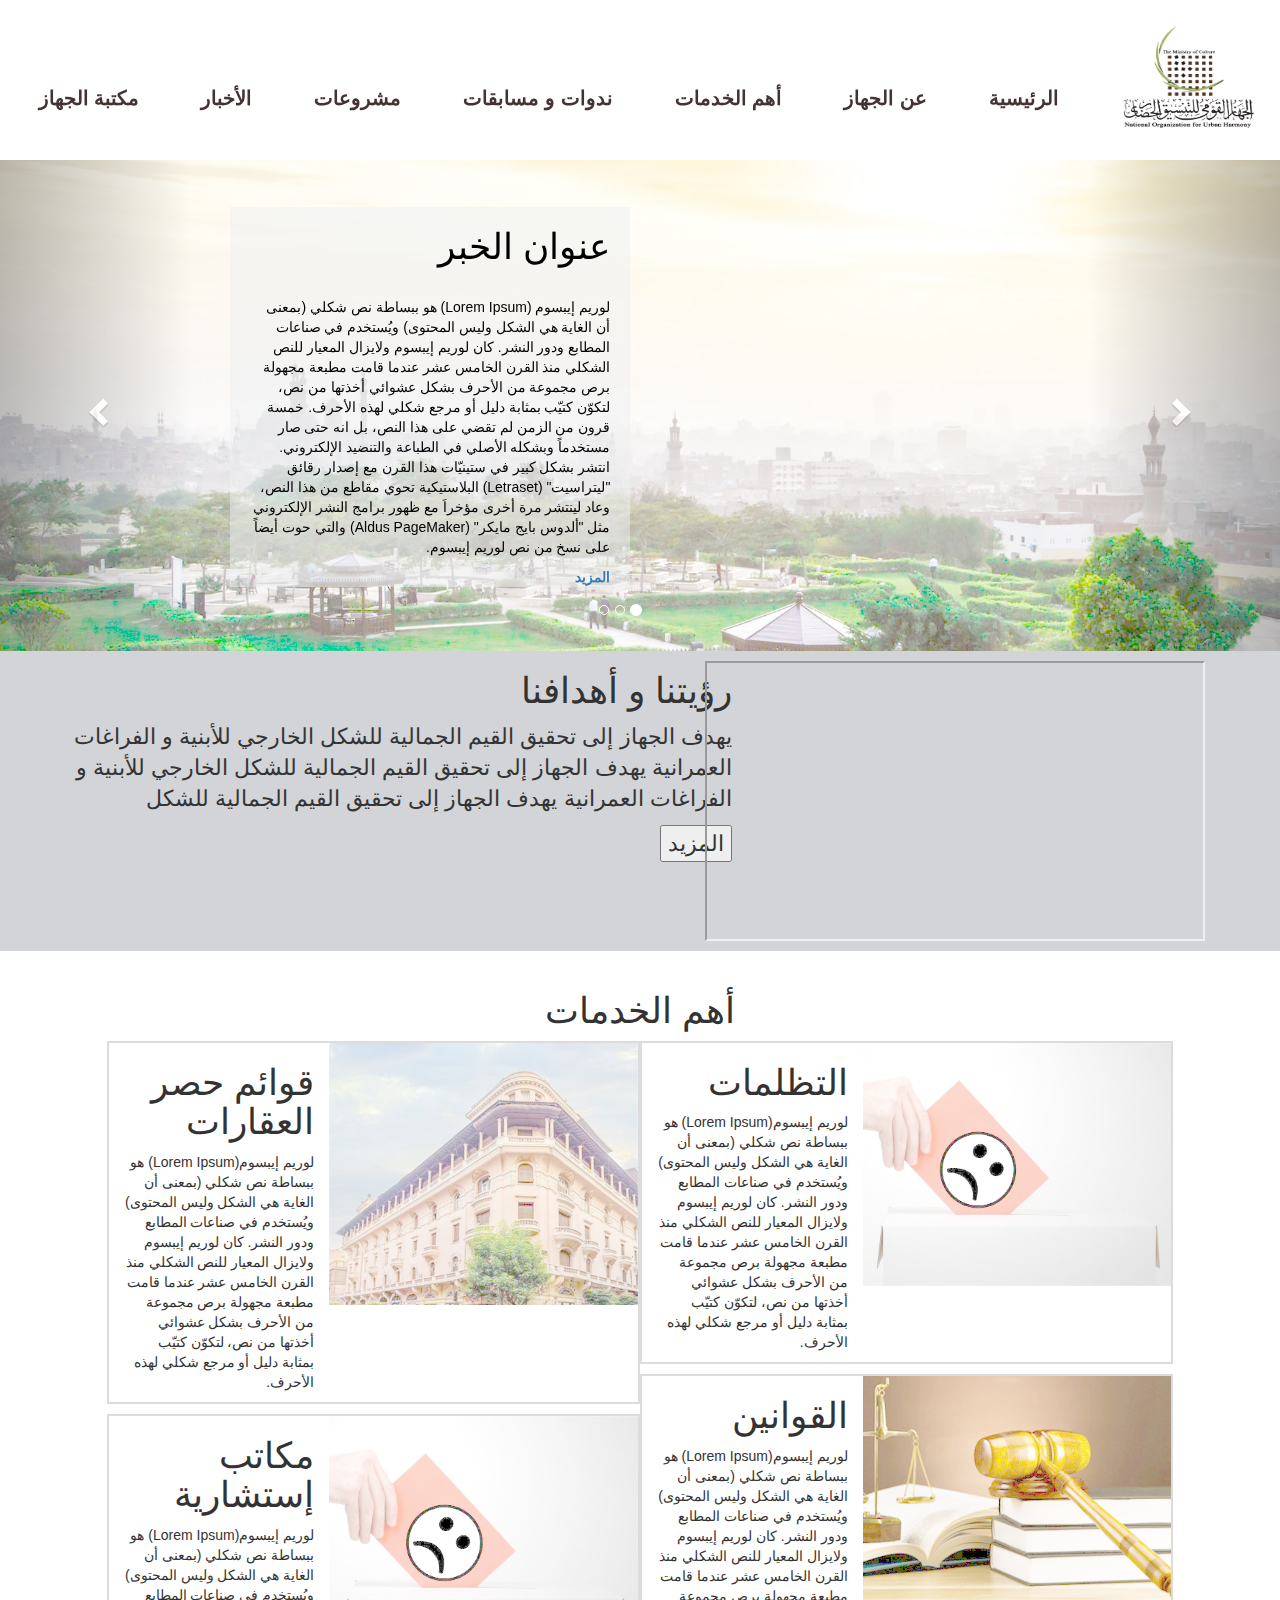
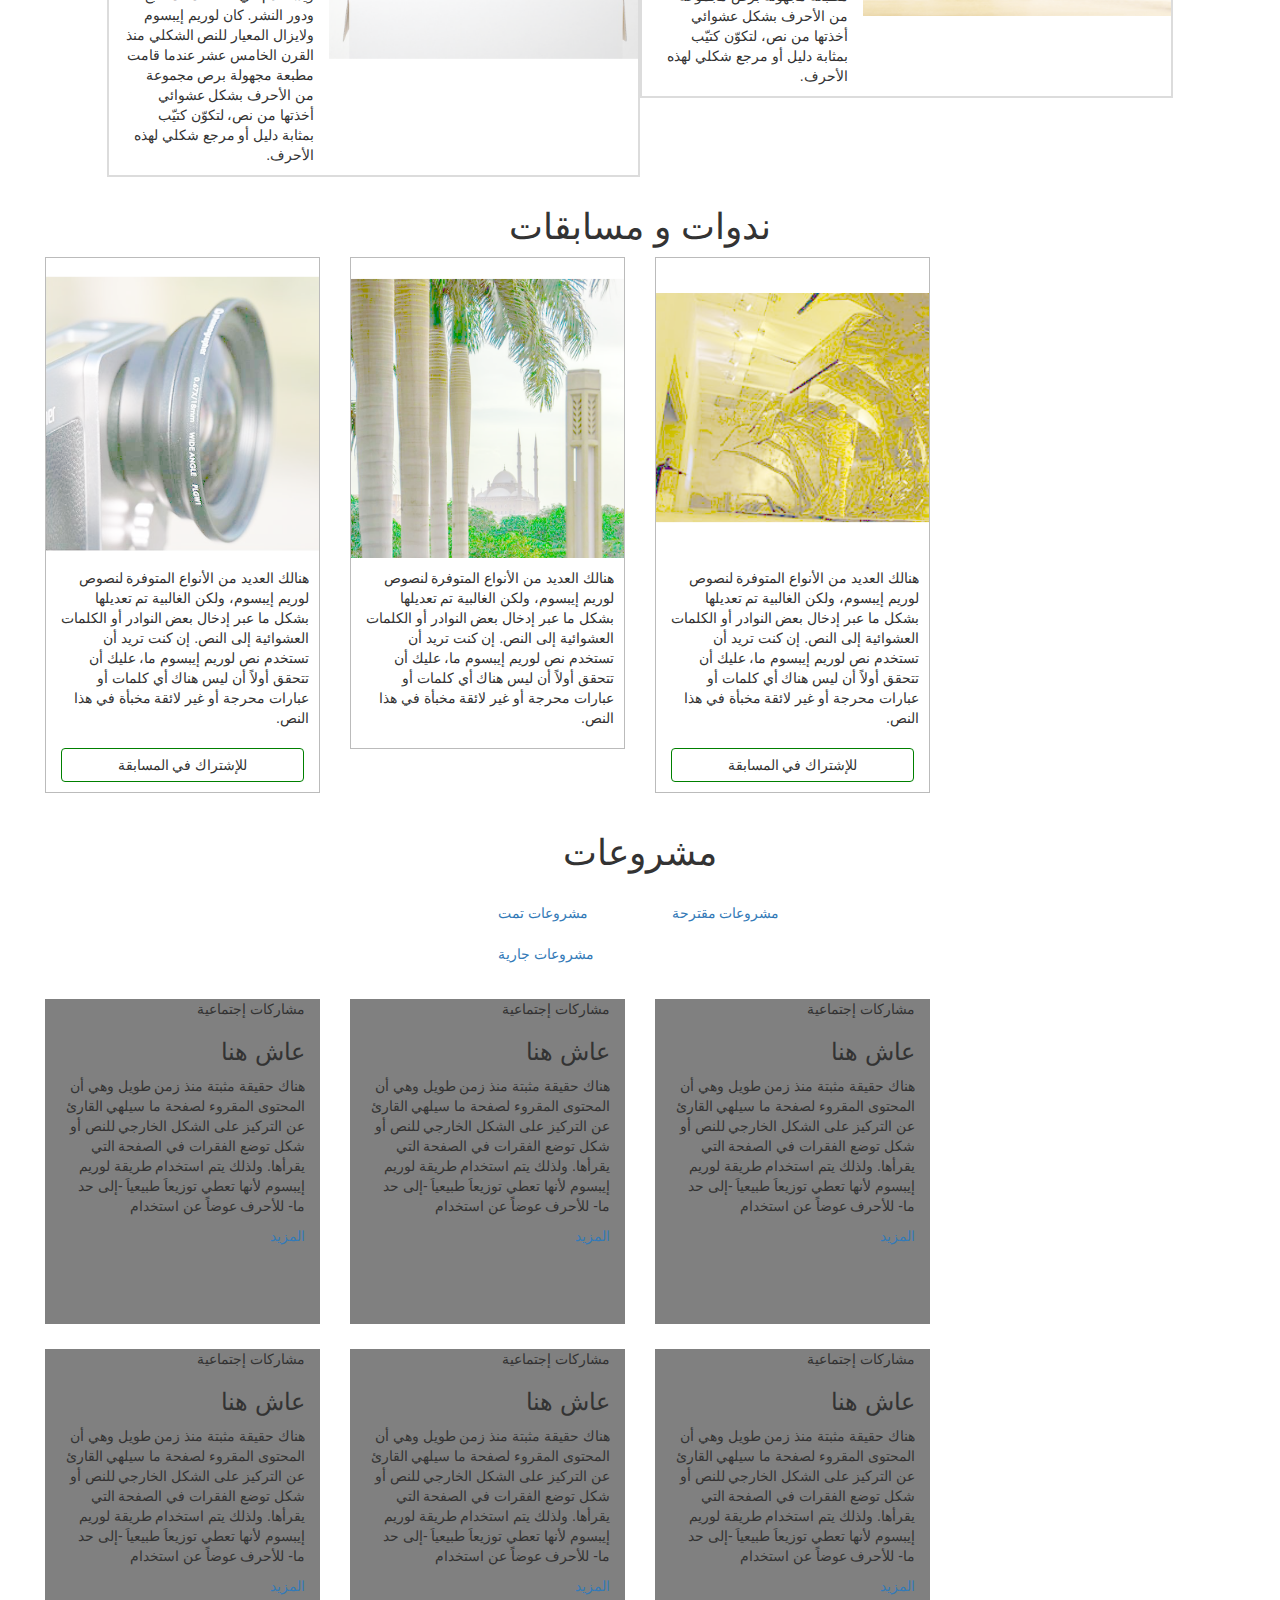
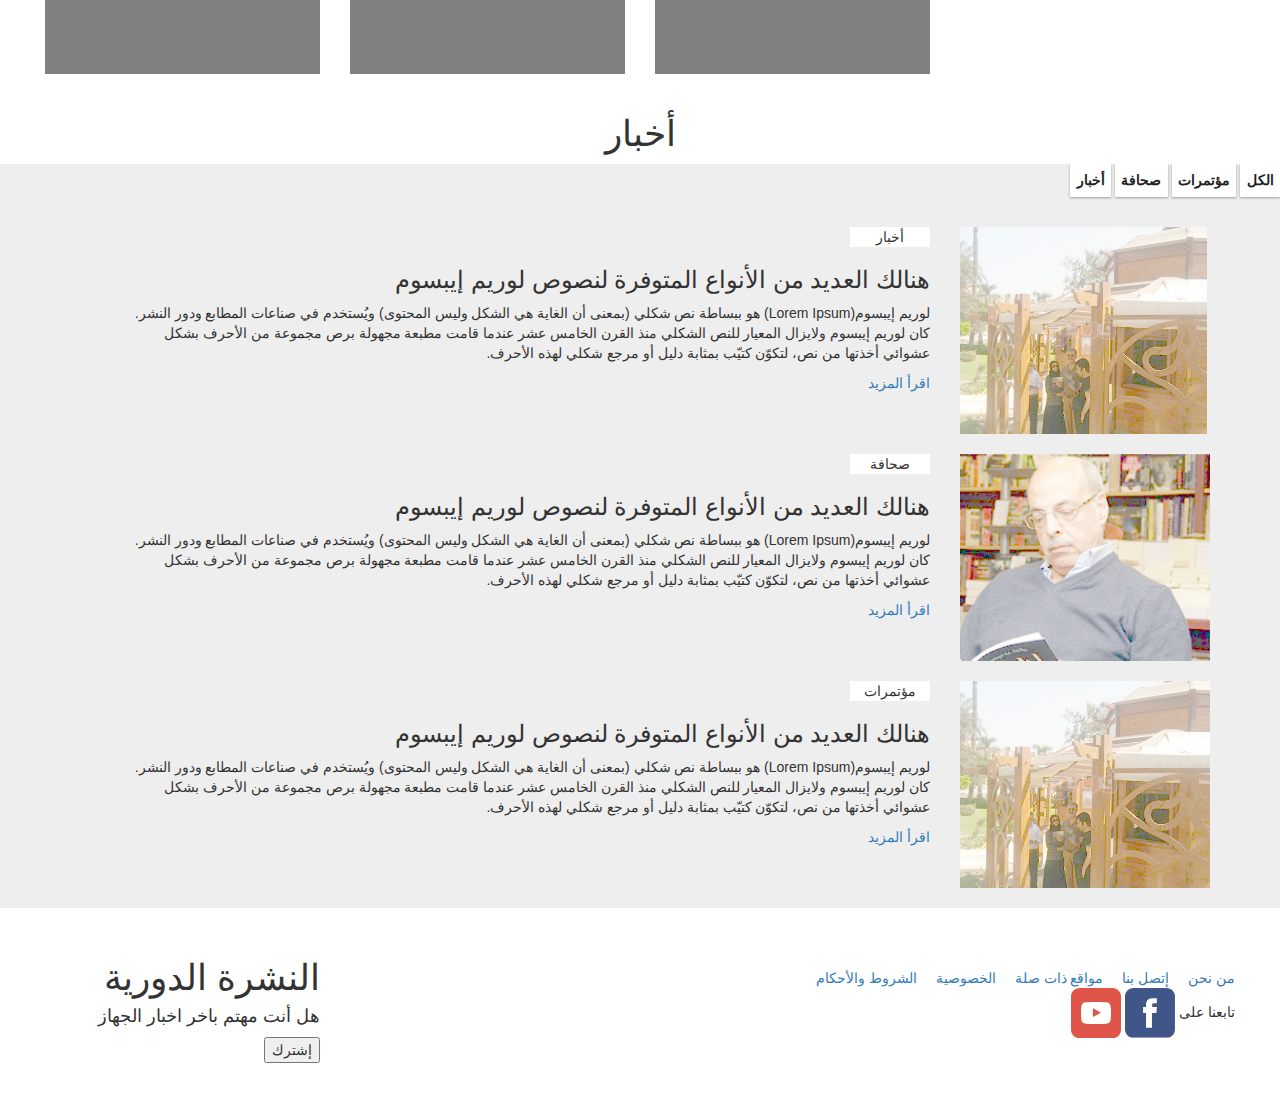
==== commit 4a656211: "Urban Harmony" ====
--- a/index.html
+++ b/index.html
@@ -4,7 +4,7 @@
 	<head>
 		<meta charset="utf-8">
 		<meta name="viewport" content="width=device-width, initial-scale=1, shrink-to-fit=no">
-		<title> Urban Harmony </title>
+		<title>Urban Harmony | Home</title>
 		<link rel="stylesheet" href="css/bootstrap.min.css">
 		<link rel="stylesheet" href="css/main.css">
 	</head>
@@ -12,12 +12,12 @@
 	<body>
 		<!-- Code Start -->
 		<div class="container-fluid">
-
+			<!-- Navbar --> 
 			<div class="row">
 				<header>
 					<div class="col-xs-12 navbar sticky no-padding">
 						<div class="nav-right-side col-xs-2 no-padding">
-							<a id="logo" href="#"><img class="nav-brand" src="images/logo.png"></a>
+							<a id="logo" href="#"><img class="nav-brand" src="images/logo/urban-harmony-logo.jpeg"></a>
 						</div>
 						<nav class="navul col-xs-10 no-padding">
 							<ul class="col-xs-12">
@@ -35,7 +35,7 @@
 			</div>
 
 			<div class="page-content"> 
-				<!-- Navbar --> 
+				<!-- Carousel --> 
 				<div class="row">
 					<div class="col-xs-12 section2 no-padding ">
 						<div id="myCarousel" class="carousel slide" data-ride="carousel">
@@ -48,7 +48,7 @@
 							<!-- Wrapper for slides -->
 							<div class="carousel-inner">
 								<div class="item active">
-									<img src="http://via.placeholder.com/1366x400" alt="1" style="width:100%;">
+									<img src="images/sections/slider_img_01.svg" alt="1" style="width:100%;">
 									<div class="carousel-content">
 										<h1> عنوان الخبر </h1>
 										<p>لوريم إيبسوم
@@ -59,7 +59,7 @@
 								</div>
 
 								<div class="item">
-									<img src="http://via.placeholder.com/1366x400" alt="3" style="width:100%;">
+									<img src="images/sections/slider_img_01.svg" alt="3" style="width:100%;">
 									<div class="carousel-content">
 										<h1> عنوان الخبر </h1>
 										<p>لوريم إيبسوم
@@ -70,7 +70,7 @@
 								</div>
 
 								<div class="item">
-									<img src="http://via.placeholder.com/1366x400" alt="3" style="width:100%;">
+									<img src="images/sections/slider_img_01.svg" alt="3" style="width:100%;">
 									<div class="carousel-content">
 										<h1> عنوان الخبر </h1>
 										<p>لوريم إيبسوم
@@ -93,10 +93,10 @@
 						</div>
 					</div>
 				</div>
-				<!-- Carousel -->  
+				<!-- Our Vision --> 
 				<div class="row">
 					<div class="col-xs-12 no-padding sec3">
-						<div class="col-xs-12 col-sm-6 sec3-leftside">
+						<div class="col-xs-12 col-sm-7 sec3-leftside">
 							<h1> رؤيتنا و أهدافنا</h1>
 							<p>
 								يهدف الجهاز إلى تحقيق القيم الجمالية للشكل الخارجي للأبنية و الفراغات العمرانية
@@ -108,14 +108,14 @@
 							</form>
 						</div>
 
-						<div class="col-xs-12 col-sm-6 sec3-rightside">
+						<div class="col-xs-12 col-sm-5 sec3-rightside">
 							<iframe class="video-display"
 									src="https://www.youtube.com/embed/tgbNymZ7vqY">
 							</iframe>
 						</div>
-					</div>  
-				</div>
-				<!-- Our Vision --> 
+					</div>   
+				</div>
+				<!--Services-->
 				<div class="row">
 					<div class="col-xs-10 sec4-services no-padding">
 						<h1 class="sec-h1">أهم الخدمات</h1>
@@ -124,26 +124,22 @@
 								<div class="col-xs-5 card-text">
 
 									<h1>قوائم حصر العقارات</h1>
-									<p>
-										محتوى   محتوى   محتوى   محتوى   محتوى   محتوى   محتوى   محتوى   محتوى   محتوى   محتوى 
-										محتوى   محتوى   محتوى   محتوى   محتوى   محتوى   محتوى   محتوى   محتوى   محتوى 
+									<p>لوريم إيبسوم(Lorem Ipsum) هو ببساطة نص شكلي (بمعنى أن الغاية هي الشكل وليس المحتوى) ويُستخدم في صناعات المطابع ودور النشر. كان لوريم إيبسوم ولايزال المعيار للنص الشكلي منذ القرن الخامس عشر عندما قامت مطبعة مجهولة برص مجموعة من الأحرف بشكل عشوائي أخذتها من نص، لتكوّن كتيّب بمثابة دليل أو مرجع شكلي لهذه الأحرف.  
 									</p>
 								</div>
 								<div class="card-img col-xs-7 no-padding ">
-									<img class="sec4-card-img" src="http://via.placeholder.com/400x300">
+									<img class="sec4-card-img" src="images/sections/services_01.svg">
 								</div>
 							</div>
 							<div class="col-xs-12 down-card no-padding service-card">
 								<div class="col-xs-5 card-text">
 
 									<h1>مكاتب إستشارية</h1>
-									<p>
-										محتوى   محتوى   محتوى   محتوى   محتوى   محتوى   محتوى   محتوى   محتوى   محتوى   محتوى 
-										محتوى   محتوى   محتوى   محتوى   محتوى   محتوى   محتوى   محتوى   محتوى   محتوى 
+									<p>لوريم إيبسوم(Lorem Ipsum) هو ببساطة نص شكلي (بمعنى أن الغاية هي الشكل وليس المحتوى) ويُستخدم في صناعات المطابع ودور النشر. كان لوريم إيبسوم ولايزال المعيار للنص الشكلي منذ القرن الخامس عشر عندما قامت مطبعة مجهولة برص مجموعة من الأحرف بشكل عشوائي أخذتها من نص، لتكوّن كتيّب بمثابة دليل أو مرجع شكلي لهذه الأحرف.  
 									</p>
 								</div>
 								<div class=" card-img col-xs-7 no-padding ">
-									<img class="sec4-card-img" src="http://via.placeholder.com/400x300">
+									<img class="sec4-card-img" src="images/sections/services_02.svg">
 								</div>
 							</div>
 						</div> 
@@ -152,26 +148,22 @@
 								<div class="col-xs-5 card-text">
 
 									<h1>التظلمات</h1>
-									<p>
-										محتوى   محتوى   محتوى   محتوى   محتوى   محتوى   محتوى   محتوى   محتوى   محتوى   محتوى 
-										محتوى   محتوى   محتوى   محتوى   محتوى   محتوى   محتوى   محتوى   محتوى   محتوى 
+									<p>لوريم إيبسوم(Lorem Ipsum) هو ببساطة نص شكلي (بمعنى أن الغاية هي الشكل وليس المحتوى) ويُستخدم في صناعات المطابع ودور النشر. كان لوريم إيبسوم ولايزال المعيار للنص الشكلي منذ القرن الخامس عشر عندما قامت مطبعة مجهولة برص مجموعة من الأحرف بشكل عشوائي أخذتها من نص، لتكوّن كتيّب بمثابة دليل أو مرجع شكلي لهذه الأحرف.  
 									</p>
 								</div>
 								<div class="card-img col-xs-7 no-padding ">
-									<img class="sec4-card-img" src="http://via.placeholder.com/400x300">
+									<img class="sec4-card-img" src="images/sections/services_02.svg">
 								</div>
 							</div>
 							<div class="col-xs-12 down-card no-padding service-card">
 								<div class="col-xs-5 card-text">
 
 									<h1>القوانين</h1>
-									<p>
-										محتوى   محتوى   محتوى   محتوى   محتوى   محتوى   محتوى   محتوى   محتوى   محتوى   محتوى 
-										محتوى   محتوى   محتوى   محتوى   محتوى   محتوى   محتوى   محتوى   محتوى   محتوى 
+									<p>لوريم إيبسوم(Lorem Ipsum) هو ببساطة نص شكلي (بمعنى أن الغاية هي الشكل وليس المحتوى) ويُستخدم في صناعات المطابع ودور النشر. كان لوريم إيبسوم ولايزال المعيار للنص الشكلي منذ القرن الخامس عشر عندما قامت مطبعة مجهولة برص مجموعة من الأحرف بشكل عشوائي أخذتها من نص، لتكوّن كتيّب بمثابة دليل أو مرجع شكلي لهذه الأحرف.  
 									</p>
 								</div>
 								<div class=" card-img col-xs-7 no-padding ">
-									<img class="sec4-card-img" src="http://via.placeholder.com/400x300">
+									<img class="sec4-card-img" src="images/sections/services_03.svg">
 								</div>
 							</div>
 						</div> 
@@ -185,7 +177,7 @@
 							<div class="card-container col-xs-12 col-sm-3">
 								<div class="card col-xs-12 no-padding">
 									<div class="cardImg-container col-xs-12 no-padding">
-										<img class="cardImg" src="http://via.placeholder.com/300x300">
+										<img class="cardImg" src="images/sections/competition_01.svg">
 									</div>
 									<div class="cardText col-xs-12">
 										<p>هنالك العديد من الأنواع المتوفرة لنصوص لوريم إيبسوم، ولكن الغالبية تم تعديلها بشكل ما عبر إدخال بعض النوادر أو الكلمات العشوائية إلى النص. إن كنت تريد أن تستخدم نص لوريم إيبسوم ما، عليك أن تتحقق أولاً أن ليس هناك أي كلمات أو عبارات محرجة أو غير لائقة مخبأة في هذا النص. </p>
@@ -198,7 +190,7 @@
 							<div class="card-container col-xs-12 col-sm-3">
 								<div class="card col-xs-12 no-padding">
 									<div class="cardImg-container col-xs-12 no-padding">
-										<img class="cardImg" src="http://via.placeholder.com/300x300">
+										<img class="cardImg" src="images/sections/competition_02.svg">
 									</div>
 									<div class="cardText col-xs-12">
 										<p>هنالك العديد من الأنواع المتوفرة لنصوص لوريم إيبسوم، ولكن الغالبية تم تعديلها بشكل ما عبر إدخال بعض النوادر أو الكلمات العشوائية إلى النص. إن كنت تريد أن تستخدم نص لوريم إيبسوم ما، عليك أن تتحقق أولاً أن ليس هناك أي كلمات أو عبارات محرجة أو غير لائقة مخبأة في هذا النص. </p>
@@ -209,7 +201,7 @@
 							<div class="card-container col-xs-12 col-sm-3">
 								<div class="card col-xs-12 no-padding">
 									<div class="cardImg-container col-xs-12 no-padding">
-										<img class="cardImg" src="http://via.placeholder.com/300x300">
+										<img class="cardImg" src="images/sections/competition_03.svg">
 									</div>
 									<div class="cardText col-xs-12">
 										<p>هنالك العديد من الأنواع المتوفرة لنصوص لوريم إيبسوم، ولكن الغالبية تم تعديلها بشكل ما عبر إدخال بعض النوادر أو الكلمات العشوائية إلى النص. إن كنت تريد أن تستخدم نص لوريم إيبسوم ما، عليك أن تتحقق أولاً أن ليس هناك أي كلمات أو عبارات محرجة أو غير لائقة مخبأة في هذا النص. </p>
@@ -408,69 +400,57 @@
 				</div>
 				<!--News-->
 				<div class="row">
-					<h1 class="sec-h1"> أخبار</h1>
+					<h1 class="sec-h1">أخبار</h1>
 					<div class="filter-container"> 
-							<input type="radio" id="all" name="color"/>
-							<label class="filter-allBtn filterBtn" for="all">الكل</label>
-							<input type="radio" id="conferenceCard" name="color" />
-							<label class="filter-conBtn filterBtn" for="conferenceCard">مؤتمرات</label>
-							<input type="radio" id="pressCard" name="color"/>
-							<label class="filter-pressBtn filterBtn" for="pressCard">صحافة</label>
-							<input type="radio" id="newsCard" name="color"/>
-							<label class="filter-newsCard filterBtn" for="newsCard">أخبار</label>
+						<input type="radio" id="all" name="color"/>
+						<label class="filter-allBtn filterBtn" for="all">الكل</label>
+						<input type="radio" id="conferenceCard" name="color" />
+						<label class="filter-conBtn filterBtn" for="conferenceCard">مؤتمرات</label>
+						<input type="radio" id="pressCard" name="color"/>
+						<label class="filter-pressBtn filterBtn" for="pressCard">صحافة</label>
+						<input type="radio" id="newsCard" name="color"/>
+						<label class="filter-newsCard filterBtn" for="newsCard">أخبار</label>
 						<!--NEWS CARDS START-->
 						<div class="tite conferenceCard col-xs-12"> 
-							<div class="col-xs-12 card-container">
-								<div class="col-xs-4">
-									<img src="#">
-								</div>
-								<div class="col-xs-8">
-									<p>odhsalfjksajnfl msalfna fdlasn lfknlq nlsaknf a
-										sfsakfblsanf ;lfkja bsf
-										asf ksbflksanflfnla nfdsafkjbsal</p>
+							<div class="col-xs-12 newscard-container">
+								<div class="col-xs-3 news-rightSide">
+									<img src="images/sections/news_01.svg">
+								</div>
+								<div class="col-xs-9 news-leftSide">
+									<span class="cardCat">مؤتمرات</span>
+									<h3>هنالك العديد من الأنواع المتوفرة لنصوص لوريم إيبسوم</h3>
+									<p>لوريم إيبسوم(Lorem Ipsum) هو ببساطة نص شكلي (بمعنى أن الغاية هي الشكل وليس المحتوى) ويُستخدم في صناعات المطابع ودور النشر. كان لوريم إيبسوم ولايزال المعيار للنص الشكلي منذ القرن الخامس عشر عندما قامت مطبعة مجهولة برص مجموعة من الأحرف بشكل عشوائي أخذتها من نص، لتكوّن كتيّب بمثابة دليل أو مرجع شكلي لهذه الأحرف. </p>
+									<a href="#">اقرأ المزيد</a>	
 								</div>
 							</div>
 
 						</div>
 
 						<div class="tile pressCard col-xs-12">
-							<div class="col-xs-12 card-container">
-								<div class="col-xs-4">
-									<img src="#">
-								</div>
-								<div class="col-xs-8">
-									<p>odhsalfjksajnfl msalfna fdlasn lfknlq nlsaknf a
-										sfsakfblsanf ;lfkja bsf
-										asf ksbflksanflfnla nfdsafkjbsal</p>
-								</div>
-							</div>
-
-						</div>
-
-						<div class="tile conferenceCard col-xs-12">
-							<div class="col-xs-12 card-container">
-								<div class="col-xs-4">
-									<img src="#">
-								</div>
-								<div class="col-xs-8">
-									<p>odhsalfjksajnfl msalfna fdlasn lfknlq nlsaknf a
-										sfsakfblsanf ;lfkja bsf
-										asf ksbflksanflfnla nfdsafkjbsal</p>
-								</div>
-							</div>
-
+							<div class="col-xs-12 newscard-container">
+								<div class="col-xs-3 news-rightSide">
+									<img src="images/sections/news_02.svg">
+								</div>
+								<div class="col-xs-9 news-leftSide">
+									<span class="cardCat">صحافة</span>
+									<h3>هنالك العديد من الأنواع المتوفرة لنصوص لوريم إيبسوم</h3>
+									<p>لوريم إيبسوم(Lorem Ipsum) هو ببساطة نص شكلي (بمعنى أن الغاية هي الشكل وليس المحتوى) ويُستخدم في صناعات المطابع ودور النشر. كان لوريم إيبسوم ولايزال المعيار للنص الشكلي منذ القرن الخامس عشر عندما قامت مطبعة مجهولة برص مجموعة من الأحرف بشكل عشوائي أخذتها من نص، لتكوّن كتيّب بمثابة دليل أو مرجع شكلي لهذه الأحرف. </p>
+									<a href="#">اقرأ المزيد</a>
+								</div>
+							</div>
 
 						</div>
 
 						<div class="tile newsCard col-xs-12">     
-							<div class="col-xs-12 card-container">
-								<div class="col-xs-4">
-									<img src="#">
-								</div>
-								<div class="col-xs-8">
-									<p>odhsalfjksajnfl msalfna fdlasn lfknlq nlsaknf a
-										sfsakfblsanf ;lfkja bsf
-										asf ksbflksanflfnla nfdsafkjbsal</p>
+							<div class="col-xs-12 newscard-container">
+								<div class="col-xs-3 news-rightSide">
+									<img src="images/sections/news_03.svg">
+								</div>
+								<div class="col-xs-9 news-leftSide">
+									<span class="cardCat">أخبار</span>
+									<h3>هنالك العديد من الأنواع المتوفرة لنصوص لوريم إيبسوم</h3>
+									<p>لوريم إيبسوم(Lorem Ipsum) هو ببساطة نص شكلي (بمعنى أن الغاية هي الشكل وليس المحتوى) ويُستخدم في صناعات المطابع ودور النشر. كان لوريم إيبسوم ولايزال المعيار للنص الشكلي منذ القرن الخامس عشر عندما قامت مطبعة مجهولة برص مجموعة من الأحرف بشكل عشوائي أخذتها من نص، لتكوّن كتيّب بمثابة دليل أو مرجع شكلي لهذه الأحرف. </p>
+									<a href="#">اقرأ المزيد</a>	
 								</div>
 							</div>
 
@@ -478,9 +458,8 @@
 						<!--NEWS CARDS END-->
 					</div>
 				</div>
-
-
 			</div>
+
 			<!-- Footer -->
 			<div class="row">
 				<div class="col-xs-12 footer_container">
@@ -500,8 +479,8 @@
 							</div>
 							<div class="col-xs-12 no-padding followUs">
 								<span>تابعنا على</span>
-								<a href="default.asp"><img src="images/icons/facebook.png" class="fbIcon" ></a>
-								<a href="default.asp"><img src="images/icons/youtube.png" class="ytIcon" ></a>
+								<a href="#"><img src="images/icons/facebook_icon.svg" alt="facebook" class="fbIcon" ></a>
+								<a href="#"><img src="images/icons/youtube_icon.svg" alt="youtube" class="ytIcon" ></a>
 							</div>
 						</div>
 					</div>
--- a/css/main.css
+++ b/css/main.css
@@ -1,4 +1,13 @@
-
+/*
+BACKGROUND COLORS
+Green Background    #70B683
+Gray Background      #F5F5F5
+Brown Background   #4C3320
+
+FONT COLORS
+Font color  #323332
+Green font #70B683
+*/
 .sec-h1{
 	text-align: center;
 	padding-top: 20px;
@@ -70,6 +79,8 @@
 /** navbar end **/
 
 /** carousel start **/
+.carousel-control{
+}
 .carousel-img{
 	position: relative;
 }
@@ -107,7 +118,8 @@
 	height: 280px;
 	width: 500px;
 	float: none;
-	margin: 0 auto;
+	margin-top: 10px;
+	margin-right: 60px;
 }
 .sec3-leftside {
 	height: 100%;
@@ -170,7 +182,7 @@
 
 /** sec5 Projects start **/
 .nav-tabs li a {
-	margin-left: 40px;
+	margin-left: 50px;
 }
 .tabs-container ul {
 	margin: 0 auto;
@@ -258,6 +270,31 @@
 
 }
 /*FILTER END*/
+/*Cards Style Start*/
+.cardCat{
+	text-align: center;
+	width: 80px;
+	height: 20px;
+	display: block;
+	background: white;
+}
+.newscard-container{
+	padding-bottom: 20px;
+}
+.news-rightSide{
+	float: right;
+}
+.news-rightSide img{
+	float: left;
+}
+.news-leftSide{
+	float: left;
+}
+.news-leftSide{
+	padding-left: 100px;
+}
+
+/*Cards Style End*/
 
 /** sec5 News end **/
 
